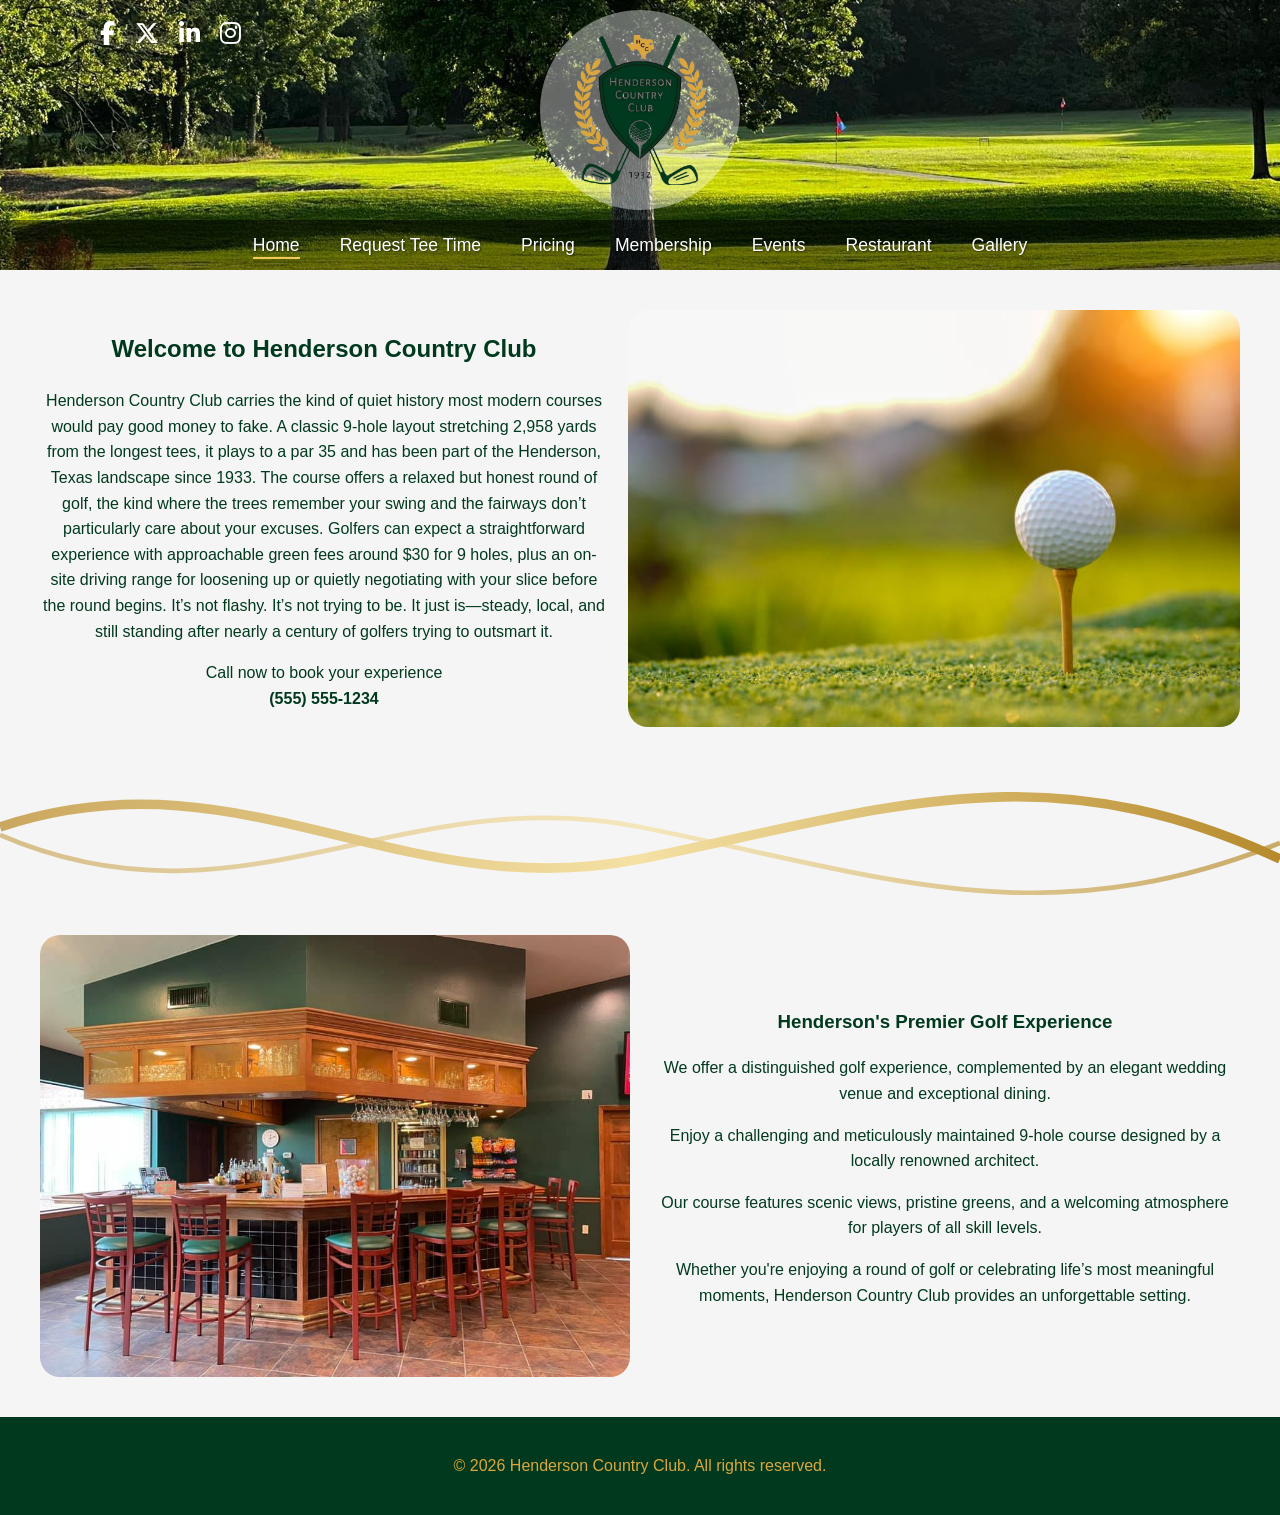
==== index.html @ 330fad66 "Initial commit - golf course website" ====
<!DOCTYPE html>
<html lang="en">
<head>
    <meta charset="UTF-8">
    <meta name="viewport" content="width=device-width, initial-scale=1.0">
    <title>Henderson Country Club</title>
    <link rel="icon" type="image/x-icon" href="favicon.ico">
    <link rel="stylesheet" href="https://cdnjs.cloudflare.com/ajax/libs/font-awesome/6.5.0/css/all.min.css">
    <link rel="stylesheet" href="css/styles.css">
</head>
<body>
    <header>
        <div class="social-icons">
            <a href="#"><i class="fa-brands fa-facebook-f"></i></a>
            <a href="#"><i class="fa-brands fa-x-twitter"></i></a>
            <a href="#"><i class="fa-brands fa-linkedin-in"></i></a>
            <a href="#"><i class="fa-brands fa-instagram"></i></a>
        </div>
        <div class="hero-image-container">
            <img class="hero-image" src="imgs/HCC_Hero-removebg-preview.png" alt="Henderson Country Club Hero Photo">
            <a href="../index.html" class="home-btn"></a>
        </div>
        <a href="tel:5555551234" class="phone-number"> &#128222; (555) 555-1234</a>
        <a class="header-btn" href="pages/booking.html">Request Tee Time</a>
        <a class="header-btn" href="pages/pricing.html">Pricing</a>
        <button class="navbar-btn">
            <span></span>
            <span></span>
            <span></span>
        </button>
        <nav class="navbar">
            <ul>
                <li><a href="index.html" class="nav-link">Home</a></li>
                <li><a href="pages/booking.html" class="nav-link">Request Tee Time</a></li>
                <li><a href="pages/pricing.html" class="nav-link">Pricing</a></li>
                <li><a href="pages/membership.html" class="nav-link">Membership</a></li>
                <li><a href="pages/events.html" class="nav-link">Events</a></li>
                <li><a href="pages/restaurant.html" class="nav-link">Restaurant</a></li>
                <li><a href="pages/gallery.html" class="nav-link">Gallery</a></li>
            </ul>
        </nav>
    </header>
    <main>
        <section class="welcome">
            <div class="welcome-text">
                <h2>Welcome to Henderson Country Club</h2>
                
                <p>Henderson Country Club carries the kind of quiet history most modern courses would pay good money to fake.
                    A classic 9-hole layout stretching 2,958 yards from the longest tees, it plays to a par 35 and has been part of the Henderson, Texas landscape since 1933. The course offers a relaxed but honest round of golf, the kind where the trees remember your swing and the fairways don’t particularly care about your excuses.
                    Golfers can expect a straightforward experience with approachable green fees around $30 for 9 holes, plus an on-site driving range for loosening up or quietly negotiating with your slice before the round begins. It’s not flashy. It’s not trying to be. It just is—steady, local, and still standing after nearly a century of golfers trying to outsmart it.</p>
                    <p>Call now to book your experience<br><a class="welcome-phone-number" href="tel:5555551234">(555) 555-1234</a></p>
                <a href="membership.html" class="header-btn">Become a Member</a>
            </div>
            <img class="welcome-image" src="imgs/golfBall.jpg" alt="Henderson Country Club Hero Photo">
        </section>

        <section class="spacer">
  <svg viewBox="0 0 800 200" xmlns="http://www.w3.org/2000/svg">
    <defs>
      <linearGradient id="gold" x1="0%" y1="0%" x2="100%" y2="0%">
        <stop offset="0%" stop-color="#caa75e"/>
        <stop offset="50%" stop-color="#f5e1a4"/>
        <stop offset="100%" stop-color="#b68a2c"/>
      </linearGradient>
    </defs>

    <path d="M0,100 C150,50 250,150 400,120 S650,50 800,120"
          stroke="url(#gold)"
          stroke-width="6"
          fill="none"/>

    <path d="M0,105 C150,170 250,70 400,100 S650,170 800,110"
          stroke="url(#gold)"
          stroke-width="3"
          fill="none"
          opacity="0.7"/>
  </svg>
</section>

        <section class="features">
            <!--<h2>Our Features</h2>-->
            <div class="features-text">
                <h3>Henderson's Premier Golf Experience</h3>
                <p>We offer a distinguished golf experience, complemented by an elegant wedding venue and exceptional dining.</p>
                <p>Enjoy a challenging and meticulously maintained 9-hole course designed by a locally renowned architect.</p>
                <p>Our course features scenic views, pristine greens, and a welcoming atmosphere for players of all skill levels.</p>
                <p>Whether you're enjoying a round of golf or celebrating life’s most meaningful moments, Henderson Country Club provides an unforgettable setting.</p>
            </div>
            <img class="features-image" src="imgs/bar.jpg" alt="Henderson Country Club Golf Course">
        </section>
    </main>

    <script src="js/script.js"></script>
</body>

<footer>
    <p>&copy; 2026 Henderson Country Club. All rights reserved.</p>
</footer>
</html>
---- css/styles.css ----
/* Mobile First Design, All media queries are at the bottom (min-width: 768px) */

html, body {
    font-family: Arial, sans-serif;
    line-height: 1.6;
    margin: 0;
    padding: 0;
}

/* Header and Navbar Styles Across All Pages */

header {
    display: flex;
    flex-direction: column;
    background-image: url('../imgs/HCC_BackGround.jpg');
    background-size: cover;
    background-position: bottom;
    color: #01391e;
    padding: 10px 0;
    box-shadow: 1px 1px 5px rgba(0, 0, 0, 0.9);
    height: 250px;
}

.social-icons {
    display: none;
}

.hero-image-container {
    display: flex;
    align-items: center;
    justify-content: center;
    width: 120px;
    height: 120px;
    margin: 0 auto;
    border-radius: 50%;
    overflow: hidden;
    background-color: rgba(255, 255, 255, 0.4);
}

.hero-image {
    width: 75%;
    height: auto;
    object-fit: cover;
}

.home-btn {
    background-color: transparent;
    border: none;
    position: absolute;
    width: 120px;
    height: 120px;
    text-decoration: none;
    border-radius: 50%;
}

.phone-number {
    color: white;
    text-decoration: none;
    font-weight: bold;
    display: none;
}

.header-btn {
    display: inline-block;
    background-color: #01391e;
    color: #dba63d;
    border: none;
    cursor: pointer;
    border-radius: 5px;
    transition: background-color 0.3s ease;
    width: 200px;
    height: 20px;
    margin: 10px auto;
    text-decoration: none;
    text-align: center;
    padding: 10px 0;
}

.header-btn:hover {
    background-color: #025b3d;
}

.navbar-btn {
    position: fixed;
    top: 20px;
    right: 20px;
    z-index: 1001;
    width: 40px;
    height: 40px;
    background-color: rgba(5, 57, 30, 0.8);
    border: none;
    border-radius: 25%;
    display: flex;
    flex-direction: column;
    justify-content: center;
    gap: 6px;
    padding: 8px;
    cursor: pointer;
}

.navbar-btn span {
    display: block;
    height: 1.5px;
    width: 100%;
    background: #dba63d;
    border-radius: 2px;
    transition: transform 0.3s ease, opacity 0.3s ease;
    transform-origin: center;
}

.navbar-btn.active span:nth-child(1) {
    transform: rotate(45deg) translate(5px, 5px);
}

.navbar-btn.active span:nth-child(2) {
    opacity: 0;
}

.navbar-btn.active span:nth-child(3) {
    transform: rotate(-45deg) translate(6px, -6px);
}

.navbar {
    position: fixed;
    top: 0;
    right: 0;
    height: 100vh;
    max-width: 100%;
    width: 450px;
    background-color: #01391e;
    display: block;
    justify-content: center;
    align-items: center;
    transform: translateY(100%);
    transition: transform 0.4s ease;
    z-index: 1000;

}

.navbar.active {
    transform: translateY(0);
}

.navbar .navbar-btn {
    color: #dba63d;
}

.navbar ul {
    list-style: none;
    padding: 0;
    display: flex;
    flex-direction: column;
    align-items: center;
}

.navbar ul {
    list-style: none;
    padding: 0;
    margin: 0;
    text-align: center;
}

.navbar a,
.navbar a:visited {
    color: #fff;
    display: inline;
    text-decoration: none;
    text-shadow: 1px 1px 2px rgba(0, 0, 0, 0.5);
}

.navbar li {
    margin: 20px 0;
    opacity: 0;
    transform: translateY(-20px);
    animation: unfold 0.4s forwards;
}

.navbar li a {
    color: #dba63d;
    text-decoration: none;
}

.navbar li a:hover {
    color: #f1c95b;
}

.navbar.active li {
    opacity: 1;
    transform: translateY(0);
}

.navbar.active li:nth-child(1) { animation-delay: 0.1s; }
.navbar.active li:nth-child(2) { animation-delay: 0.2s; }
.navbar.active li:nth-child(3) { animation-delay: 0.3s; }
.navbar.active li:nth-child(4) { animation-delay: 0.4s; }
.navbar.active li:nth-child(5) { animation-delay: 0.5s; }
.navbar.active li:nth-child(6) { animation-delay: 0.6s; }

@keyframes unfold {
    to {
        opacity: 1;
        transform: translateY(0);
    }
}

.navbar li a {
    font-size: 1.5rem;
    color: #dba63d;
    text-decoration: none;
    display: block;
    margin: 15px 0;
}

/* Main Styles Across Index Page */

.welcome {
    position: relative;
    background-color: white;
}

.welcome-text {
    text-align: center;
    display: block;
    color: #01391e;
}

.welcome-phone-number {
        color: #01391e;
        text-decoration: none;
        font-weight: bold;
    }

.welcome-image {
    width: 100%;
    height: auto;
    object-fit: cover;
}

  .features {
    position: relative;
    background-color: white;
}

.features-image {
    width: 100%;
    height: auto;
    object-fit: cover;
}

footer {
    background-color: #01391e;
    color: #dba63d;
    text-align: center;
    padding: 20px;
    position: relative;
}

/* Main Styles Across Booking Page */

.booking-form {
    max-width: 500px;
    margin: 80px auto;
    padding: 30px;
    background: white;
    border-radius: 12px;
    box-shadow: 0 10px 25px rgba(0,0,0,0.1);
}

.booking-form label {
    display: block;
    margin-top: 15px;
    font-weight: bold;
}

.booking-form input {
    width: 100%;
    padding: 10px;
    margin-top: 5px;
    border: 1px solid #ccc;
    border-radius: 6px;
    font-size: 16px;
}

.booking-form input:focus {
    outline: none;
    border-color: #caa75e;
    box-shadow: 0 0 5px rgba(202,167,94,0.5);
}

.booking-form button {
    width: 100%;
    margin-top: 20px;
    padding: 12px;
    background: #caa75e;
    color: white;
    border: none;
    border-radius: 8px;
    font-size: 16px;
    cursor: pointer;
    transition: 0.3s ease;
}

.booking-form button:hover {
    background: #b68a2c;
}

.booking-page .spacer {
    margin: 0;
}

body {
    background: #f5f5f5;
}

/* Media Queries (min-width: 768px) */

@media (min-width: 768px) {

    /* Header Styles Across All Pages */

    header {
        background-position: 100% 70%;
        position: relative;

    }

    .social-icons {
        position: absolute;
        top: 15px;
        left: 100px;
        display: flex;
        gap: 20px;
    }

    .social-icons a {
        color: #fff;
        font-size: 1.5rem;
        transition: transform 0.2s ease, color 0.2s ease;
    }

    .social-icons a:hover {
        color: #dba63d;
        transform: scale(1.2);
    }

    .hero-image-container {
        position: relative;
        margin: 0 auto;
        width: 200px;
        height: 200px;
    }

    .header-btn {
        display: none;
    }

    .navbar-btn {
        display: none;
    }

    .navbar {
        position: absolute;
        top: 220px;
        left: 0;
        width: 100%;
        height: 50px;
        transform: none;
        background-color: rgba(0, 0, 0, 0.5);
        display: flex;
        justify-content: center;
        align-items: center;
    }

    .navbar ul {
        display: flex;
        flex-direction: row;
        justify-content: center;
        align-items: center;
        gap: 40px;
    }

    .navbar li {
        opacity: 1;
        transform: none;
        animation: none;
        margin: 0;
    }

    .navbar li a {
        position: relative;
        font-size: 1.1rem;
        color: white;
        text-decoration: none;
    }

    .navbar li a::after {
        content: "";
        position: absolute;
        left: 0;
        bottom: 0;
        width: 0%;
        height: 2px;
        background-color: #f1c95b;
        transition: width 0.3s ease;
    }

    .navbar li a:hover::after {
        width: 100%;
    }

    .nav-link.active::after {
        width: 100%;
    }

    /* Main Styles Across All Pages */

    .welcome {
        background-color: #f5f5f5;
        display: flex;
        text-align: center;
        justify-content: space-between;
        gap: 20px;
        padding: 40px;
    }

    .welcome-text {
        flex: 1;
        color: #01391e;
    }

    .welcome-image {
        flex: 1;
        width: 75%;
        height: auto;
        object-fit: cover;
        border-radius: 20px;
    }

    .spacer {
        background-color: #f5f5f5;
        max-width: 100%;
        width: 100%;
        height: auto;
        display: block;
        margin: -100px 0;
        pointer-events: none;
    }

    .features {
        background-color: #f5f5f5;
        display: flex;
        align-items: center;
        justify-content: space-between;
        flex-direction: row-reverse;
        gap: 20px;
        padding: 40px;
    }

    .features-text {
        text-align: center;
        display: block;
        flex: 1;
        color: #01391e;
    }

    .features-image {
        flex: 1;
        width: 15%;
        height: auto;
        object-fit: cover;
        border-radius: 20px;
    }

    /* Booking Styles */

    .booking-form form {
        display: grid;
        grid-template-columns: 1fr 1fr;
        gap: 15px;
    }

    .booking-form button {
        grid-column: span 2;
    }
}
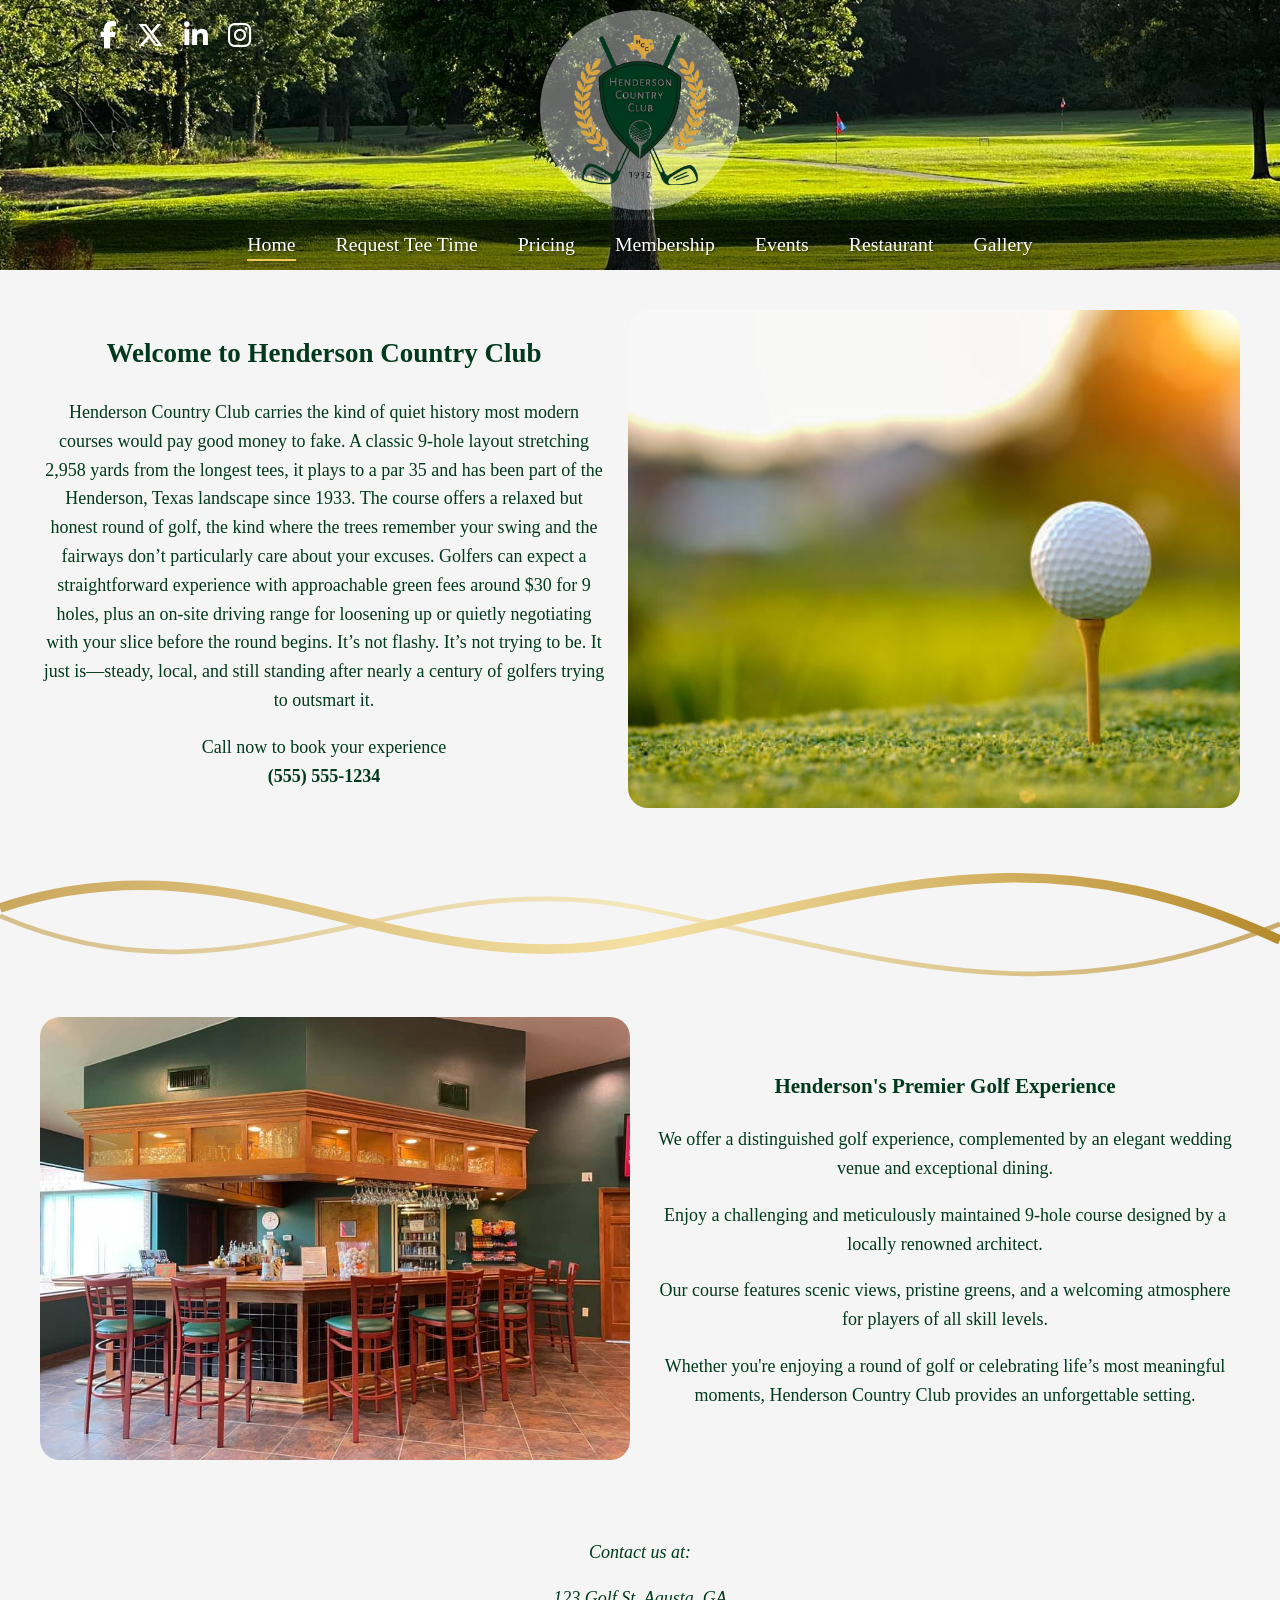
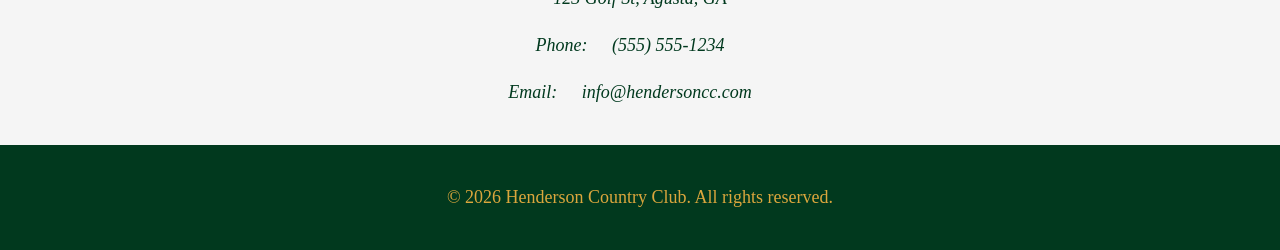
==== commit 15bc793c: "address changes and font styling" ====
--- a/index.html
+++ b/index.html
@@ -93,6 +93,16 @@
     <script src="js/script.js"></script>
 </body>
 
+<address class="address">
+    <p>Contact us at:</p>
+    <!-- Replace 123+Golf+St+Agusta+GA to the appropriate address-->
+    <a href="https://www.google.com/maps/search/?api=1&query=123+Golf+St+Agusta+GA" target="_blank">
+    123 Golf St, Agusta, GA
+  </a>
+  <p>Phone: <a href="tel:5555551234">(555) 555-1234</a></p>
+  <p>Email: <a href="mailto:info@hendersoncc.com">info@hendersoncc.com</a></p>
+</address>
+
 <footer>
     <p>&copy; 2026 Henderson Country Club. All rights reserved.</p>
 </footer>
--- a/css/styles.css
+++ b/css/styles.css
@@ -1,10 +1,11 @@
 /* Mobile First Design, All media queries are at the bottom (min-width: 768px) */
 
 html, body {
-    font-family: Arial, sans-serif;
-    line-height: 1.6;
-    margin: 0;
-    padding: 0;
+  font-family: 'Cormorant Garamond', serif;
+  font-size: 18px;
+  line-height: 1.6;
+  margin: 0;
+  padding: 0;
 }
 
 /* Header and Navbar Styles Across All Pages */
@@ -215,7 +216,7 @@
 
 .welcome {
     position: relative;
-    background-color: white;
+    background-color: #f5f5f5;
 }
 
 .welcome-text {
@@ -238,7 +239,7 @@
 
   .features {
     position: relative;
-    background-color: white;
+    background-color: #f5f5f5;
 }
 
 .features-image {
@@ -482,4 +483,19 @@
     .booking-form button {
         grid-column: span 2;
     }
+}
+
+.pricing {
+    padding-left: 50px;
+}
+
+.address, .address a {
+    text-decoration: none;
+    background-color: #f5f5f5;
+    padding: 20px;
+    text-align: center;
+    color: #01391e;
+}
+.address a:hover {
+    color: #b68a2c;
 }
